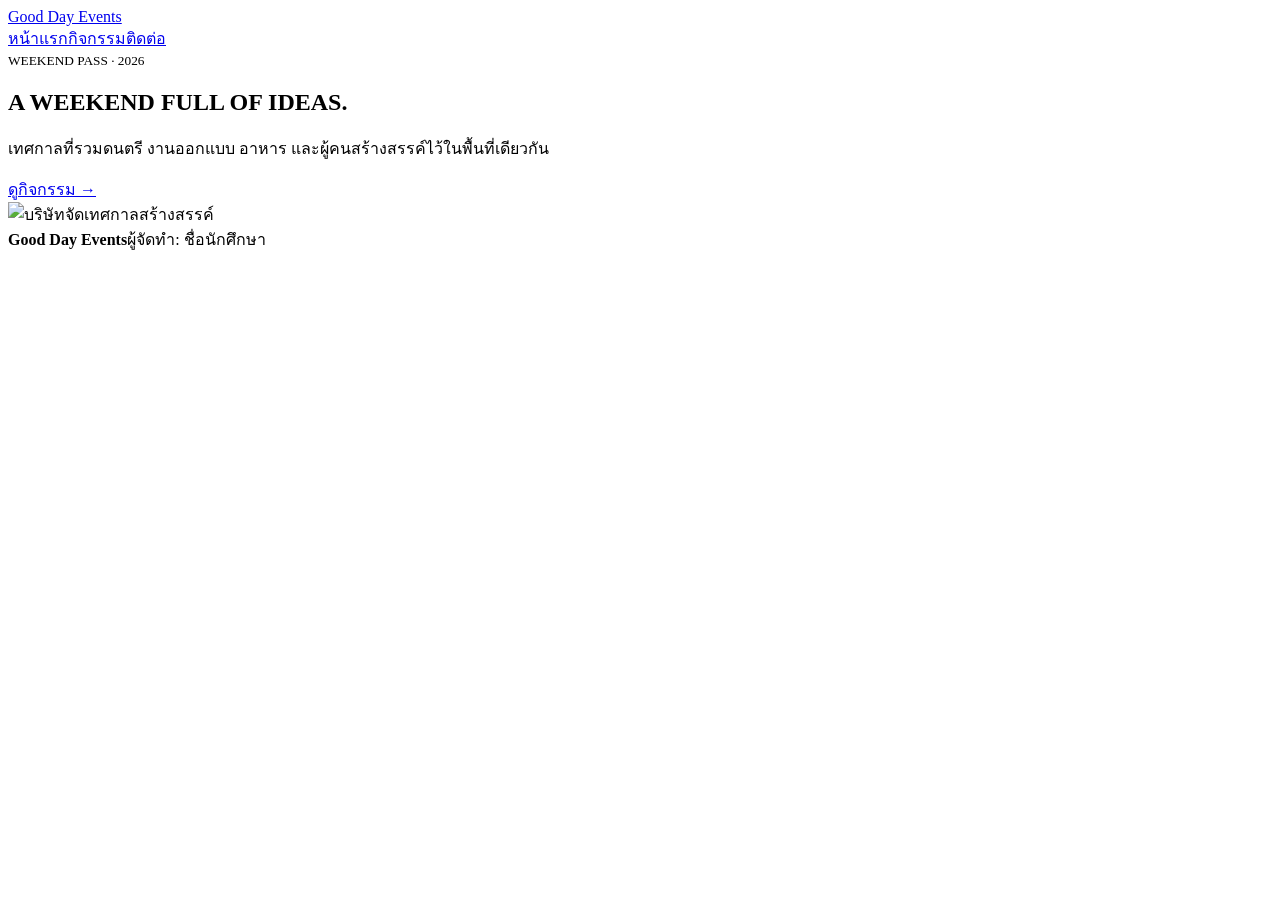
==== index.html @ 2f314d12 "Add files via upload" ====
<!doctype html><html lang="th"><head><meta charset="utf-8"><meta name="viewport" content="width=device-width,initial-scale=1"><title>หน้าแรก | Good Day Events</title><link rel="stylesheet" href="assets/style.css"></head><body class="ticket"><header class="header"><nav class="nav container"><a class="brand" href="gate.html">Good Day Events</a><div class="links"><a href="gate.html">หน้าแรก</a><a href="program.html">กิจกรรม</a><a href="contact-us.html">ติดต่อ</a></div></nav></header><main class="hero"><div class="container ticket-card"><section class="hero-copy"><small>WEEKEND PASS · 2026</small><h1>A WEEKEND FULL OF IDEAS.</h1><p>เทศกาลที่รวมดนตรี งานออกแบบ อาหาร และผู้คนสร้างสรรค์ไว้ในพื้นที่เดียวกัน</p><a class="button" href="ticket.html">ดูกิจกรรม →</a></section><img src="https://images.unsplash.com/photo-1506157786151-b8491531f063?auto=format&fit=crop&w=1500&q=85" alt="บริษัทจัดเทศกาลสร้างสรรค์"></div></main><footer class="footer"><div class="container footer-row"><strong>Good Day Events</strong><span class="footer-student">ผู้จัดทำ: ชื่อนักศึกษา</span></div></footer></body></html>
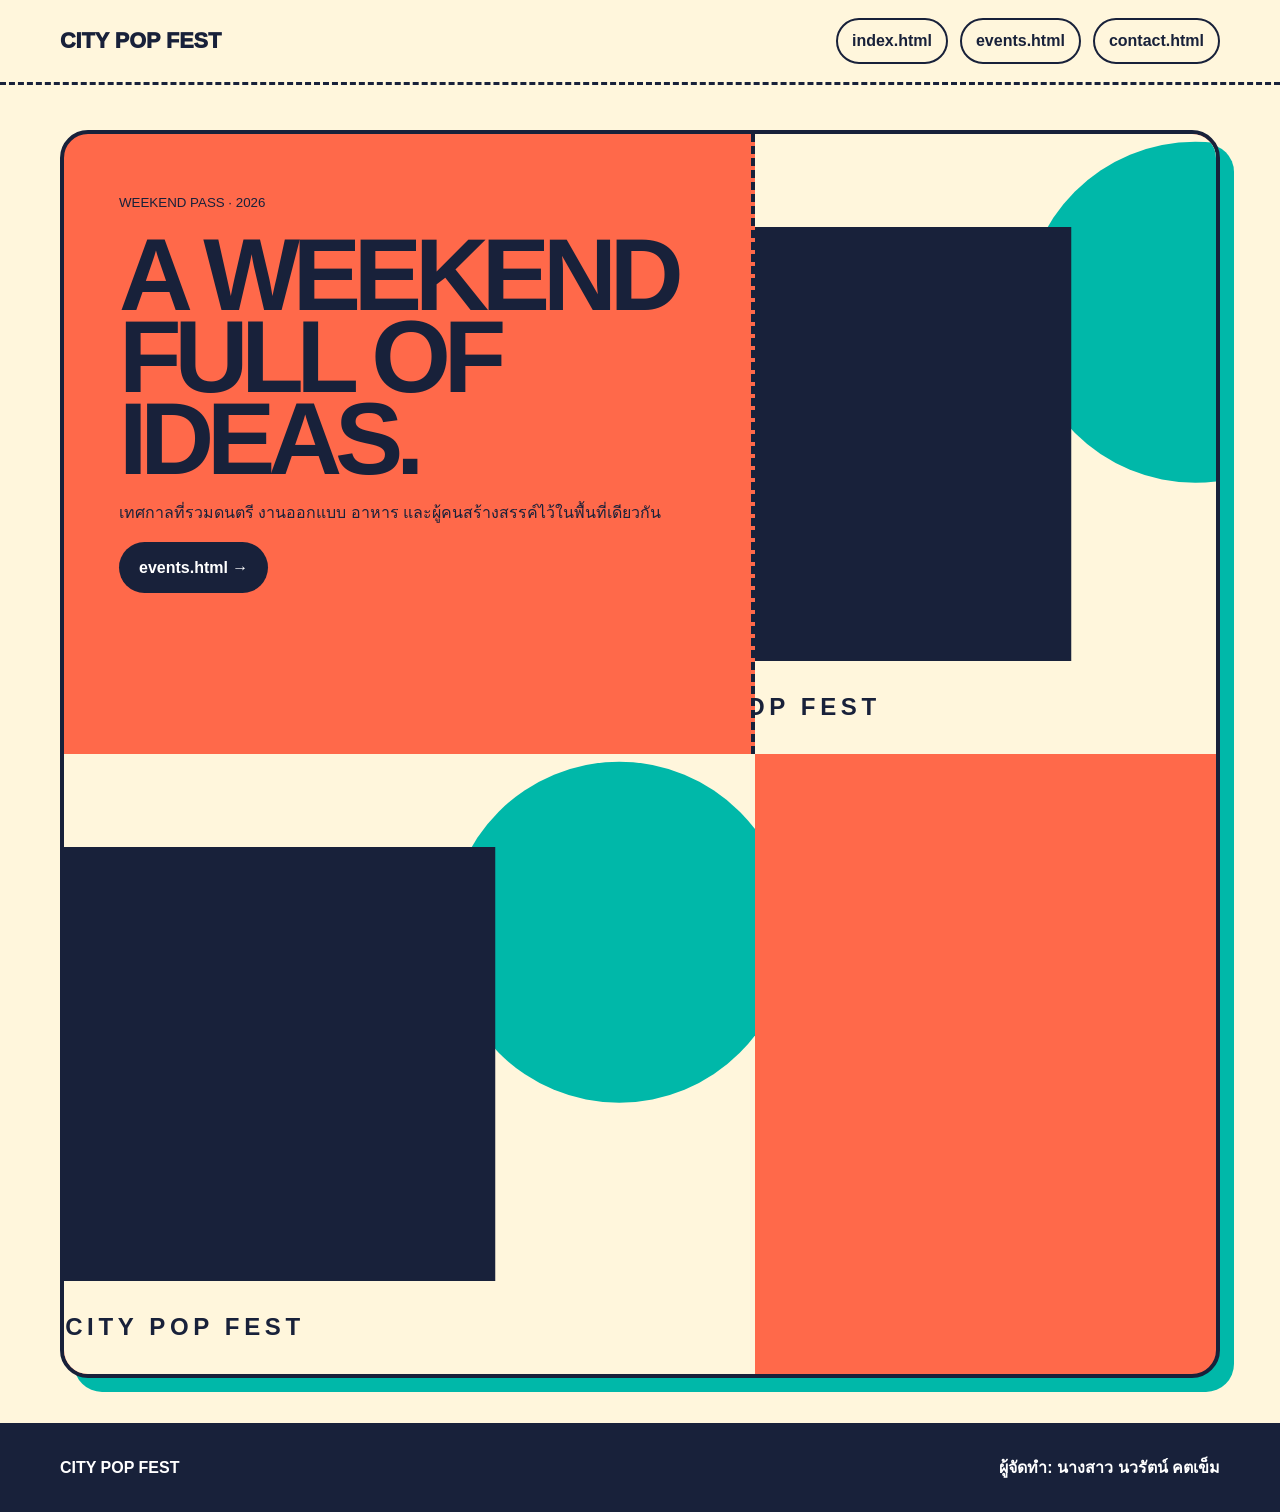
==== commit 818c8032: "Update index.html" ====
--- a/index.html
+++ b/index.html
@@ -1 +1,2 @@
-<!doctype html><html lang="th"><head><meta charset="utf-8"><meta name="viewport" content="width=device-width,initial-scale=1"><title>หน้าแรก | Good Day Events</title><link rel="stylesheet" href="assets/style.css"></head><body class="ticket"><header class="header"><nav class="nav container"><a class="brand" href="gate.html">Good Day Events</a><div class="links"><a href="gate.html">หน้าแรก</a><a href="program.html">กิจกรรม</a><a href="contact-us.html">ติดต่อ</a></div></nav></header><main class="hero"><div class="container ticket-card"><section class="hero-copy"><small>WEEKEND PASS · 2026</small><h1>A WEEKEND FULL OF IDEAS.</h1><p>เทศกาลที่รวมดนตรี งานออกแบบ อาหาร และผู้คนสร้างสรรค์ไว้ในพื้นที่เดียวกัน</p><a class="button" href="ticket.html">ดูกิจกรรม →</a></section><img src="https://images.unsplash.com/photo-1506157786151-b8491531f063?auto=format&fit=crop&w=1500&q=85" alt="บริษัทจัดเทศกาลสร้างสรรค์"></div></main><footer class="footer"><div class="container footer-row"><strong>Good Day Events</strong><span class="footer-student">ผู้จัดทำ: ชื่อนักศึกษา</span></div></footer></body></html>+<!doctype html>
+<html lang="th"><head><meta charset="utf-8"><meta name="viewport" content="width=device-width,initial-scale=1"><title>หน้าแรก | Good Day Events</title><link rel="stylesheet" href="assets/style.css"></head><body class="ticket"><header class="header"><nav class="nav container"><a class="brand" href="gate.html">CITY POP FEST</a><div class="links"><a href="gate.html">index.html</a><a href="program.html">events.html</a><a href="contact-us.html">contact.html</a></div></nav></header><main class="hero"><div class="container ticket-card"><section class="hero-copy"><small>WEEKEND PASS · 2026</small><h1>A WEEKEND FULL OF IDEAS.</h1><p>เทศกาลที่รวมดนตรี งานออกแบบ อาหาร และผู้คนสร้างสรรค์ไว้ในพื้นที่เดียวกัน</p><a class="button" href="ticket.html">events.html →</a></section><img src="images/festival-hero.svg" alt="บริษัทจัดเทศกาลสร้างสรรค์"><img src="images/festival-hero.svg" alt="บริษัทจัดเทศกาลสร้างสรรค์"></div></main><footer class="footer"><div class="container footer-row"><strong>CITY POP FEST</strong><span class="footer-student">ผู้จัดทำ: นางสาว นวรัตน์ คตเข็ม</span></div></footer></body></html>
--- a/assets/style.css
+++ b/assets/style.css
@@ -0,0 +1 @@
+*{box-sizing:border-box}body{margin:0;font-family:Arial,"Noto Sans Thai",sans-serif;line-height:1.6}a{color:inherit}.container{width:min(1160px,91%);margin:auto}img{display:block;width:100%;object-fit:cover}.student{padding:22px;border:3px dashed currentColor}.footer-student{font-weight:900}body{background:#fff6dc;color:#18213a}.header{padding:18px 0;border-bottom:3px dashed #18213a}.nav{display:flex;justify-content:space-between;align-items:center}.brand{font-size:1.35rem;font-weight:1000;text-decoration:none}.links{display:flex;gap:12px}.links a{padding:8px 14px;border:2px solid #18213a;border-radius:99px;text-decoration:none;font-weight:800}.hero{padding:45px 0}.ticket-card{display:grid;grid-template-columns:1.2fr .8fr;border:4px solid #18213a;border-radius:28px;overflow:hidden;background:#ff694a;box-shadow:14px 14px 0 #00b8a9}.hero-copy{padding:55px;border-right:4px dashed #18213a}.hero h1{font-size:clamp(4rem,8vw,8rem);line-height:.8;letter-spacing:-.07em;margin:20px 0}.ticket-card img{height:620px}.button{display:inline-block;padding:13px 20px;background:#18213a;color:#fff;border-radius:99px;text-decoration:none;font-weight:900}.page-head{padding:65px 0 30px}.page-head h1{font-size:clamp(4rem,8vw,7rem);margin:0}.entry{display:grid;grid-template-columns:1fr 1fr;border:4px solid #18213a;border-radius:25px;overflow:hidden;margin:25px 0;background:#fff}.entry img{height:400px}.entry div{padding:45px}.entry h2{font-size:2.8rem}.contact{padding:70px 0}.contact-grid{display:grid;grid-template-columns:.8fr 1.2fr;border:4px solid #18213a;border-radius:25px;overflow:hidden}.contact-grid>div{padding:45px}.contact-lead{background:#00b8a9}.contact h1{font-size:4rem;line-height:.9}.detail{padding:16px 0;border-bottom:3px dashed #18213a}.footer{padding:32px 0;background:#18213a;color:#fff}.footer-row{display:flex;justify-content:space-between}@media(max-width:800px){.nav{padding:18px 0;align-items:flex-start;flex-direction:column}.links{width:100%;justify-content:space-between;gap:7px}.hero-grid,.ticket-card,.entry,.entry:nth-child(even),.contact-grid{grid-template-columns:1fr}.hero img,.entry img,.hero-card{height:400px}.entry:nth-child(even) img{order:0}.hero-copy{padding:35px}.ticket-card .hero-copy,.contact-lead{border-right:0}.footer-row{flex-direction:column;gap:15px}}
